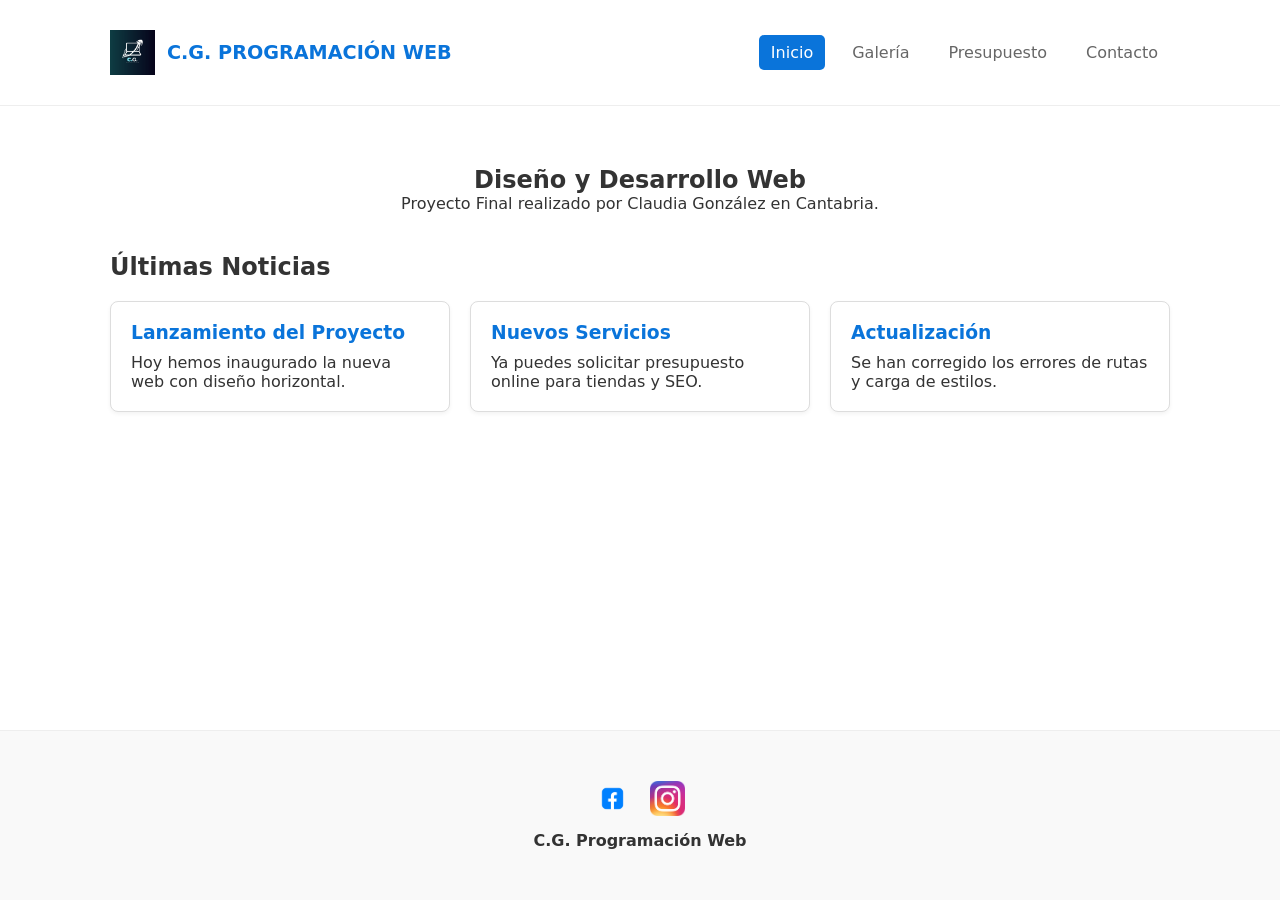
==== index.html @ 09d6aa17 "Add files via upload" ====
<!DOCTYPE html>
<html lang="es">
<head>
    <meta charset="UTF-8">
    <title>C.G. Programación Web - Inicio</title>
    <link rel="stylesheet" href="css/style.css">
</head>
<body>
    <header class="site-header">
        <div class="container header-inner">
            <div class="logo">
                <a href="index.html">
                    <img src="assets/icons/logo.png" alt="Logo">
                    <span>C.G. PROGRAMACIÓN WEB</span>
                </a>
            </div>
            <nav class="nav">
                <a href="index.html" class="active">Inicio</a>
                <a href="views/galeria.html">Galería</a>
                <a href="views/presupuesto.html">Presupuesto</a>
                <a href="views/contacto.html">Contacto</a>
            </nav>
        </div>
    </header>

    <main class="container">
        <section style="text-align: center; padding: 40px 0;">
            <h1>Diseño y Desarrollo Web</h1>
            <p>Proyecto Final realizado por Claudia González en Cantabria.</p>
        </section>

        <section>
            <h2>Últimas Noticias</h2>
            <div id="noticias-container" class="cards"></div>
        </section>
    </main>

    <footer class="site-footer">
        <div class="container">
            <div class="social-icons">
                <img src="assets/icons/facebook.png" alt="Facebook">
                <img src="assets/icons/instagram.png" alt="Instagram">
            </div>
            <p><strong>C.G. Programación Web</strong> </p>
        </div>
    </footer>

    <script src="js/main.js"></script>
</body>
</html>
---- css/style.css ----
:root {
    --accent: #0a74da;
    --bg: #fff;
    --text: #333;
    font-family: system-ui, -apple-system, sans-serif;
}

* { box-sizing: border-box; margin: 0; padding: 0; }

body { display: flex; flex-direction: column; min-height: 100vh; color: var(--text); }

.container { max-width: 1100px; margin: 0 auto; padding: 20px; width: 100%; }

main { flex: 1; }

.site-header { border-bottom: 1px solid #eee; background: #fff; padding: 10px 0; }

.header-inner { 
    display: flex; 
    justify-content: space-between; 
    align-items: center; 
}

.logo a {
    display: flex;
    align-items: center;
    text-decoration: none;
    gap: 12px;
    color: var(--accent);
    font-weight: bold;
    font-size: 1.2rem;
}

.logo img {
    height: 45px;
    width: auto;
    display: block;
}

.nav { display: flex; gap: 15px; list-style: none; }
.nav a { text-decoration: none; color: #666; padding: 8px 12px; border-radius: 5px; }
.nav a.active { background: var(--accent); color: #fff; }

.gallery-grid { 
    display: grid; 
    grid-template-columns: repeat(3, 1fr); 
    gap: 20px; 
    margin: 20px 0; 
}

.gallery-grid img { 
    width: 100%; 
    height: 250px; 
    object-fit: cover; 
    border-radius: 10px; 
    cursor: pointer; 
}

.cards {
    display: flex;
    flex-direction: row;
    flex-wrap: wrap;
    gap: 20px;
    margin-top: 20px;
}

.card {
    flex: 1 1 calc(33.333% - 20px);
    background: #fff;
    border: 1px solid #ddd;
    padding: 20px;
    border-radius: 8px;
    box-shadow: 0 2px 4px rgba(0,0,0,0.05);
}

.card h3 {
    color: var(--accent);
    margin-bottom: 10px;
}

.site-footer { 
    background: #f9f9f9; 
    padding: 30px 0; 
    text-align: center; 
    margin-top: auto; 
    border-top: 1px solid #eee; 
}

.social-icons { 
    display: flex; 
    justify-content: center; 
    gap: 20px; 
    margin-bottom: 15px; 
}

.social-icons img { width: 35px; height: 35px; }

form { display: flex; flex-direction: column; gap: 10px; max-width: 500px; margin: 0 auto; }
input, select, textarea { padding: 10px; border: 1px solid #ccc; border-radius: 5px; font-family: inherit; }
button { padding: 10px; background: var(--accent); color: #fff; border: none; border-radius: 5px; cursor: pointer; }

#map { height: 300px; background: #eee; border-radius: 10px; margin-top: 20px; overflow: hidden; }
#map iframe { width: 100%; height: 100%; border: none; }
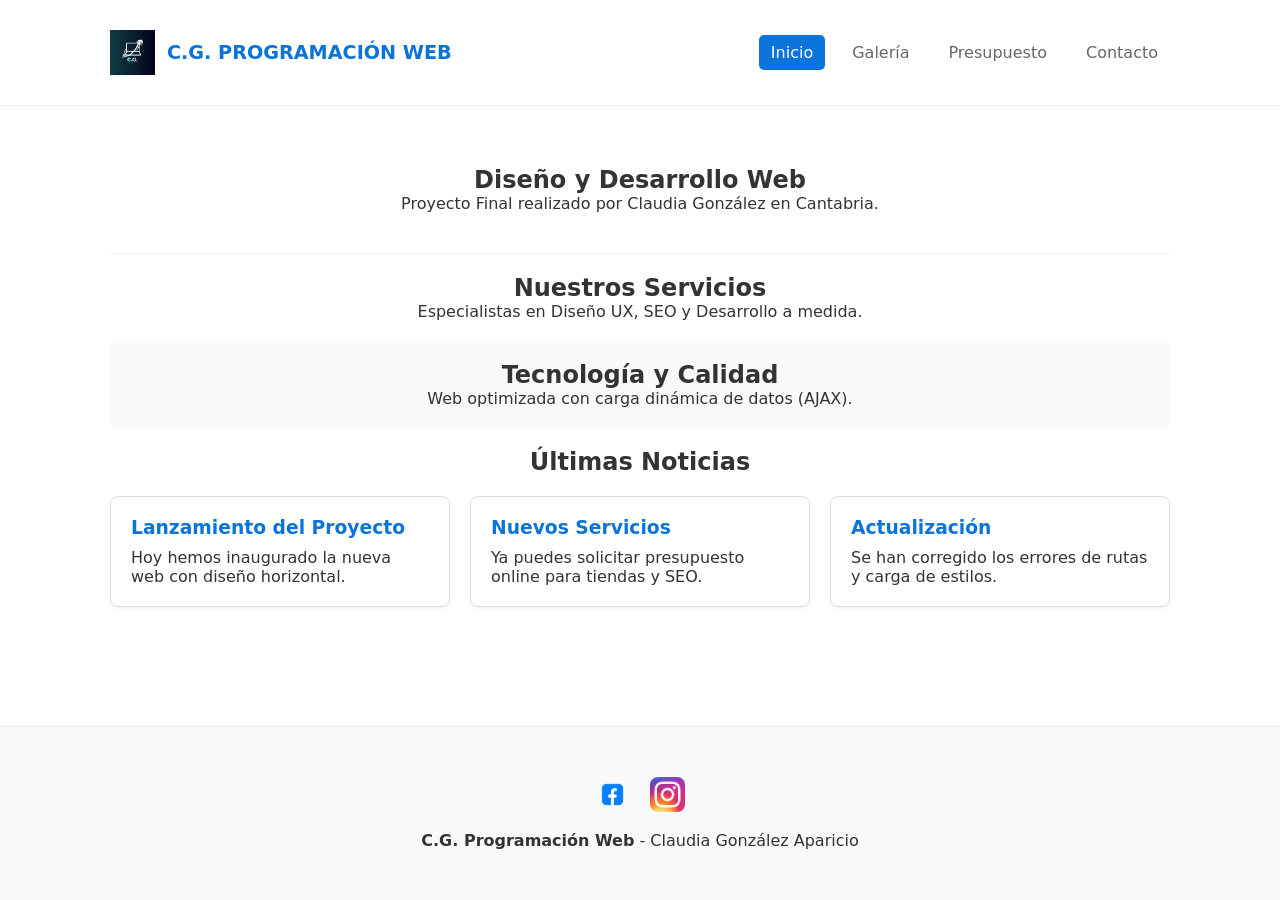
==== commit 8eeb0816: "Add files via upload" ====
--- a/index.html
+++ b/index.html
@@ -10,7 +10,7 @@
         <div class="container header-inner">
             <div class="logo">
                 <a href="index.html">
-                    <img src="assets/icons/logo.png" alt="Logo">
+                    <img src="assets/icons/logo.png" alt="Logo" width="45" height="45">
                     <span>C.G. PROGRAMACIÓN WEB</span>
                 </a>
             </div>
@@ -28,9 +28,16 @@
             <h1>Diseño y Desarrollo Web</h1>
             <p>Proyecto Final realizado por Claudia González en Cantabria.</p>
         </section>
-
+        <section style="padding: 20px 0; border-top: 1px solid #eee; text-align: center;">
+            <h2>Nuestros Servicios</h2>
+            <p>Especialistas en Diseño UX, SEO y Desarrollo a medida.</p>
+        </section>
+        <section style="padding: 20px 0; background-color: #f9f9f9; border-radius: 8px; text-align: center;">
+            <h2>Tecnología y Calidad</h2>
+            <p>Web optimizada con carga dinámica de datos (AJAX).</p>
+        </section>
         <section>
-            <h2>Últimas Noticias</h2>
+            <h2 style="text-align: center; margin-top: 20px;">Últimas Noticias</h2>
             <div id="noticias-container" class="cards"></div>
         </section>
     </main>
@@ -38,13 +45,16 @@
     <footer class="site-footer">
         <div class="container">
             <div class="social-icons">
-                <img src="assets/icons/facebook.png" alt="Facebook">
-                <img src="assets/icons/instagram.png" alt="Instagram">
+                <a href="https://www.facebook.com/cgprogramacion" target="_blank">
+                    <img src="assets/icons/facebook.png" alt="Facebook" width="30" height="30">
+                </a>
+                <a href="https://www.instagram.com/cgprogramacion" target="_blank">
+                    <img src="assets/icons/instagram.png" alt="Instagram" width="30" height="30">
+                </a>
             </div>
-            <p><strong>C.G. Programación Web</strong> </p>
+            <p><strong>C.G. Programación Web</strong> - Claudia González Aparicio</p>
         </div>
     </footer>
-
     <script src="js/main.js"></script>
 </body>
 </html>
